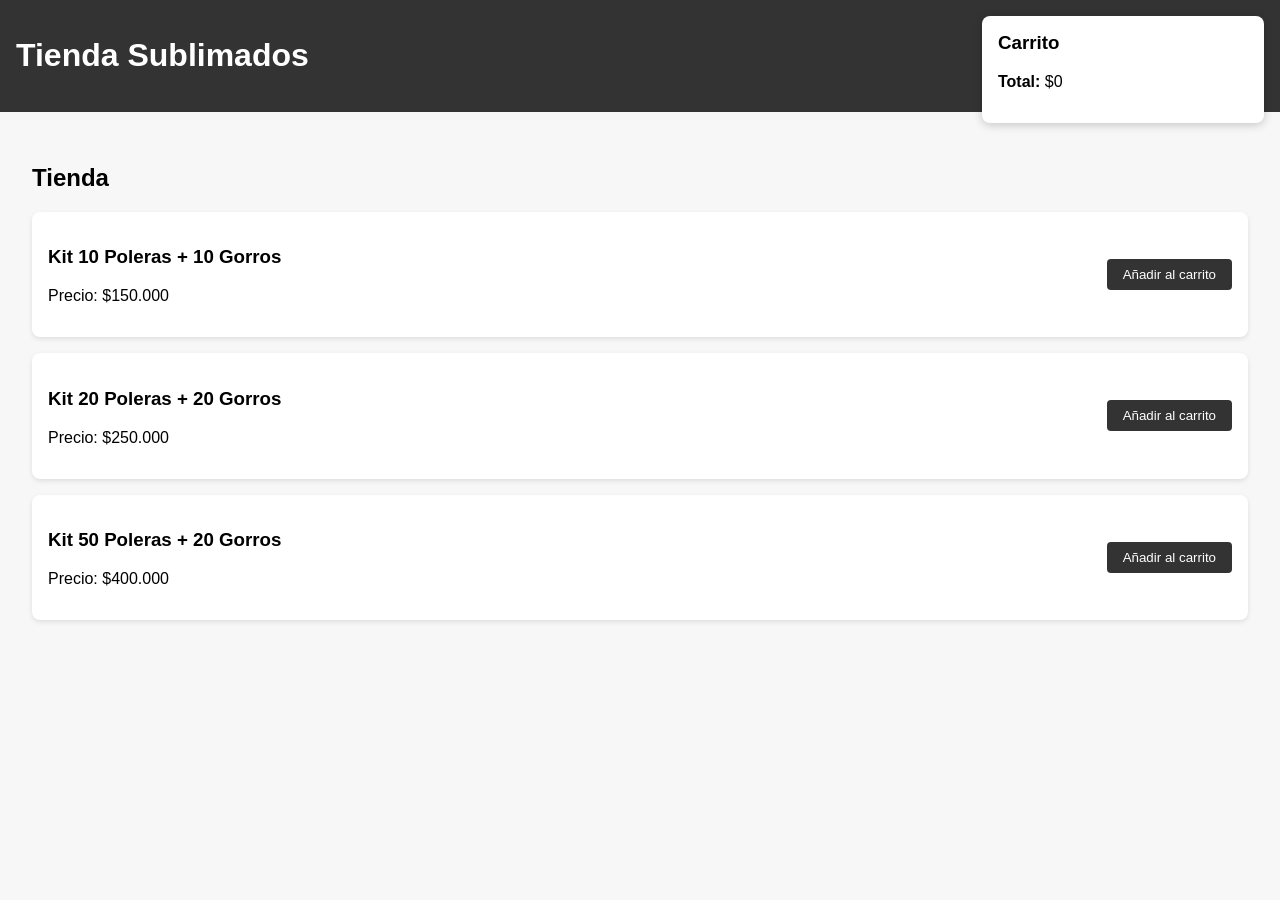
==== index.html @ 276286e6 "Rename index to index.html" ====
<!DOCTYPE html>
<html lang="es">
<head>
<meta charset="UTF-8">
<meta name="viewport" content="width=device-width, initial-scale=1.0">
<title>Tienda de Sublimados</title>
<style>
    body { font-family: Arial, sans-serif; margin: 0; padding: 0; background: #f7f7f7; }
    header { background: #333; color: white; padding: 1rem; display: flex; justify-content: space-between; align-items: center; }
    nav a { color: white; margin: 0 1rem; text-decoration: none; }
    .container { padding: 2rem; }
    .product { background: white; padding: 1rem; margin: 1rem 0; border-radius: 8px; box-shadow: 0 2px 5px rgba(0,0,0,0.1); display: flex; justify-content: space-between; align-items: center; }
    .cart { position: fixed; top: 1rem; right: 1rem; background: white; padding: 1rem; border-radius: 8px; width: 250px; box-shadow: 0 2px 10px rgba(0,0,0,0.2); }
    .cart h3 { margin-top: 0; }
    button { background: #333; color: white; border: none; padding: 0.5rem 1rem; border-radius: 4px; cursor: pointer; }
    button:hover { background: #555; }
    ul { list-style: none; padding: 0; }
</style>
</head>
<body>

<header>
    <h1>Tienda Sublimados</h1>
    <nav>
        <a href="#tienda">Tienda</a>
        <a href="#carrito">Carrito</a>
    </nav>
</header>

<div class="container" id="tienda">
    <h2>Tienda</h2>

    <div class="product">
        <div>
            <h3>Kit 10 Poleras + 10 Gorros</h3>
            <p>Precio: $150.000</p>
        </div>
        <button onclick="addToCart('Kit 10 poleras + 10 gorros', 150000)">Añadir al carrito</button>
    </div>

    <div class="product">
        <div>
            <h3>Kit 20 Poleras + 20 Gorros</h3>
            <p>Precio: $250.000</p>
        </div>
        <button onclick="addToCart('Kit 20 poleras + 20 gorros', 250000)">Añadir al carrito</button>
    </div>

    <div class="product">
        <div>
            <h3>Kit 50 Poleras + 20 Gorros</h3>
            <p>Precio: $400.000</p>
        </div>
        <button onclick="addToCart('Kit 50 poleras + 20 gorros', 400000)">Añadir al carrito</button>
    </div>
</div>

<div class="cart" id="carrito">
    <h3>Carrito</h3>
    <ul id="cart-items"></ul>
    <p><strong>Total:</strong> $<span id="cart-total">0</span></p>
</div>

<script>
let cart = [];

function addToCart(name, price) {
    cart.push({ name, price });
    renderCart();
}

function renderCart() {
    const cartItems = document.getElementById('cart-items');
    const cartTotal = document.getElementById('cart-total');
    cartItems.innerHTML = '';
    let total = 0;

    cart.forEach((item, index) => {
        total += item.price;
        const li = document.createElement('li');
        li.textContent = `${item.name} - $${item.price}`;
        cartItems.appendChild(li);
    });

    cartTotal.textContent = total.toLocaleString();
}
</script>

</body>
</html>
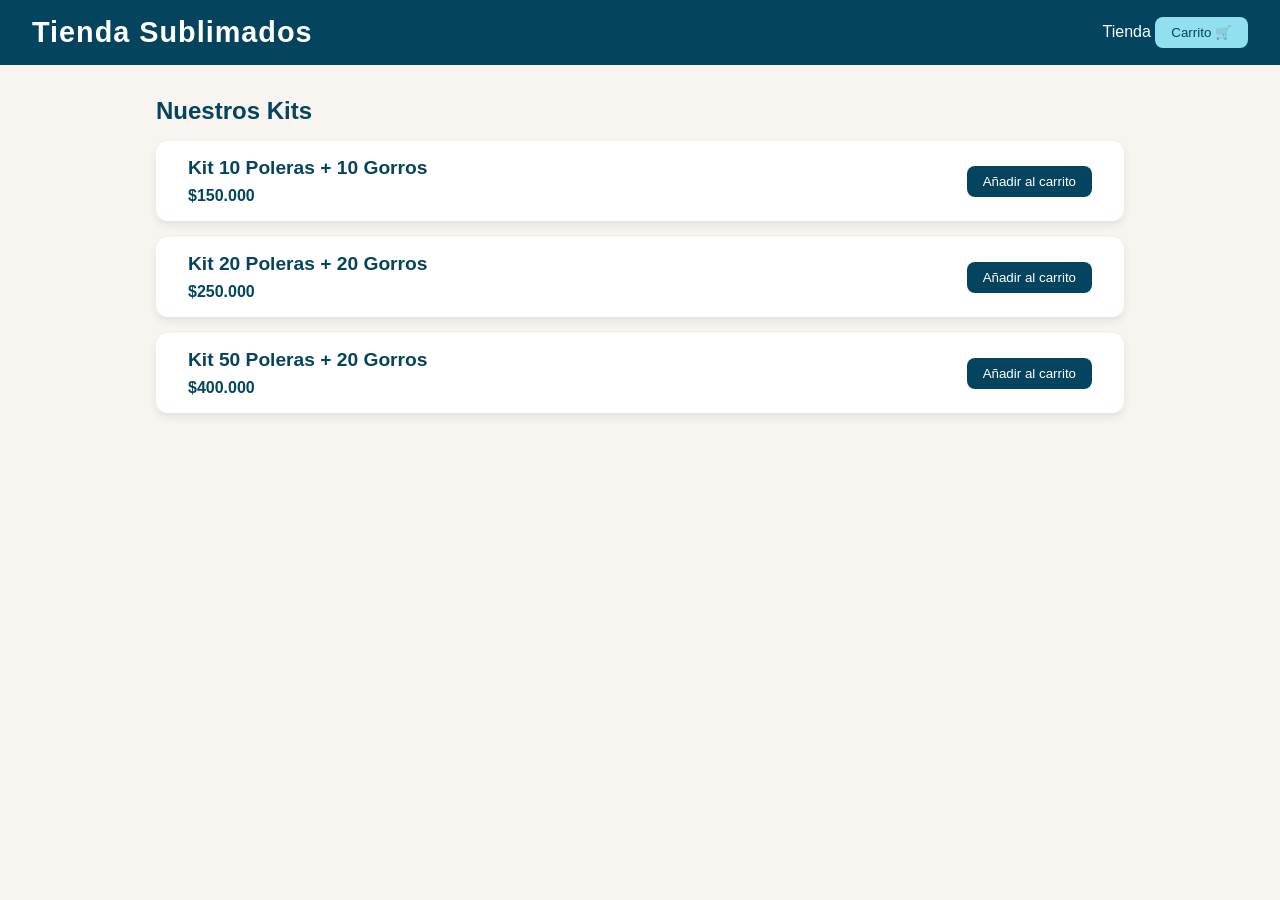
==== commit f2d12673: "Update index.html" ====
--- a/index.html
+++ b/index.html
@@ -3,18 +3,46 @@
 <head>
 <meta charset="UTF-8">
 <meta name="viewport" content="width=device-width, initial-scale=1.0">
-<title>Tienda de Sublimados</title>
+<title>Tienda Sublimados | Estilo Japonés</title>
 <style>
-    body { font-family: Arial, sans-serif; margin: 0; padding: 0; background: #f7f7f7; }
-    header { background: #333; color: white; padding: 1rem; display: flex; justify-content: space-between; align-items: center; }
-    nav a { color: white; margin: 0 1rem; text-decoration: none; }
-    .container { padding: 2rem; }
-    .product { background: white; padding: 1rem; margin: 1rem 0; border-radius: 8px; box-shadow: 0 2px 5px rgba(0,0,0,0.1); display: flex; justify-content: space-between; align-items: center; }
-    .cart { position: fixed; top: 1rem; right: 1rem; background: white; padding: 1rem; border-radius: 8px; width: 250px; box-shadow: 0 2px 10px rgba(0,0,0,0.2); }
-    .cart h3 { margin-top: 0; }
-    button { background: #333; color: white; border: none; padding: 0.5rem 1rem; border-radius: 4px; cursor: pointer; }
-    button:hover { background: #555; }
-    ul { list-style: none; padding: 0; }
+    /* Paleta: arena, blanco, azul petróleo suave */
+    :root {
+        --color-bg: #f8f4ef; /* arena */
+        --color-primary: #05445e; /* azul petróleo */
+        --color-secondary: #ffffff; /* blanco */
+        --color-accent: #90e0ef; /* azul suave */
+        --color-text: #333;
+    }
+
+    * { box-sizing: border-box; margin: 0; padding: 0; font-family: 'Arial', sans-serif; }
+    body { background: var(--color-bg); color: var(--color-text); }
+
+    /* Header */
+    header { background: var(--color-primary); color: var(--color-secondary); padding: 1rem 2rem; display: flex; justify-content: space-between; align-items: center; position: sticky; top: 0; z-index: 1000; }
+    header h1 { font-size: 1.8rem; letter-spacing: 1px; }
+    nav a { color: var(--color-secondary); margin-left: 1.5rem; text-decoration: none; font-weight: 500; transition: 0.3s; }
+    nav a:hover { color: var(--color-accent); }
+
+    /* Container */
+    .container { max-width: 1000px; margin: 2rem auto; padding: 0 1rem; }
+
+    /* Productos */
+    .product { background: var(--color-secondary); padding: 1rem 2rem; margin: 1rem 0; border-radius: 12px; display: flex; justify-content: space-between; align-items: center; box-shadow: 0 4px 10px rgba(0,0,0,0.08); }
+    .product h3 { font-size: 1.2rem; margin-bottom: 0.5rem; color: var(--color-primary); }
+    .product p { font-weight: bold; color: var(--color-primary); }
+    .product button { background: var(--color-primary); color: var(--color-secondary); border: none; padding: 0.5rem 1rem; border-radius: 8px; cursor: pointer; transition: 0.3s; }
+    .product button:hover { background: var(--color-accent); color: var(--color-primary); }
+
+    /* Carrito */
+    .cart-button { background: var(--color-accent); color: var(--color-primary); border: none; padding: 0.5rem 1rem; border-radius: 8px; cursor: pointer; transition: 0.3s; }
+    .cart-button:hover { background: var(--color-primary); color: var(--color-secondary); }
+
+    .cart { position: fixed; top: 70px; right: 20px; background: var(--color-secondary); width: 300px; max-height: 80vh; overflow-y: auto; padding: 1rem; border-radius: 12px; box-shadow: 0 4px 15px rgba(0,0,0,0.2); display: none; flex-direction: column; z-index: 999; }
+    .cart h3 { margin-bottom: 1rem; color: var(--color-primary); text-align: center; }
+    .cart ul { list-style: none; padding: 0; margin-bottom: 1rem; }
+    .cart ul li { margin-bottom: 0.5rem; display: flex; justify-content: space-between; font-weight: 500; }
+    .cart-total { font-weight: bold; font-size: 1.1rem; text-align: right; color: var(--color-primary); }
+
 </style>
 </head>
 <body>
@@ -23,42 +51,42 @@
     <h1>Tienda Sublimados</h1>
     <nav>
         <a href="#tienda">Tienda</a>
-        <a href="#carrito">Carrito</a>
+        <button class="cart-button" onclick="toggleCart()">Carrito 🛒</button>
     </nav>
 </header>
 
 <div class="container" id="tienda">
-    <h2>Tienda</h2>
+    <h2 style="margin-bottom: 1rem; color: var(--color-primary);">Nuestros Kits</h2>
 
     <div class="product">
         <div>
             <h3>Kit 10 Poleras + 10 Gorros</h3>
-            <p>Precio: $150.000</p>
+            <p>$150.000</p>
         </div>
-        <button onclick="addToCart('Kit 10 poleras + 10 gorros', 150000)">Añadir al carrito</button>
+        <button onclick="addToCart('Kit 10 Poleras + 10 Gorros', 150000)">Añadir al carrito</button>
     </div>
 
     <div class="product">
         <div>
             <h3>Kit 20 Poleras + 20 Gorros</h3>
-            <p>Precio: $250.000</p>
+            <p>$250.000</p>
         </div>
-        <button onclick="addToCart('Kit 20 poleras + 20 gorros', 250000)">Añadir al carrito</button>
+        <button onclick="addToCart('Kit 20 Poleras + 20 Gorros', 250000)">Añadir al carrito</button>
     </div>
 
     <div class="product">
         <div>
             <h3>Kit 50 Poleras + 20 Gorros</h3>
-            <p>Precio: $400.000</p>
+            <p>$400.000</p>
         </div>
-        <button onclick="addToCart('Kit 50 poleras + 20 gorros', 400000)">Añadir al carrito</button>
+        <button onclick="addToCart('Kit 50 Poleras + 20 Gorros', 400000)">Añadir al carrito</button>
     </div>
 </div>
 
 <div class="cart" id="carrito">
-    <h3>Carrito</h3>
+    <h3>Carrito de Compras</h3>
     <ul id="cart-items"></ul>
-    <p><strong>Total:</strong> $<span id="cart-total">0</span></p>
+    <p class="cart-total">Total: $<span id="cart-total">0</span></p>
 </div>
 
 <script>
@@ -67,6 +95,9 @@
 function addToCart(name, price) {
     cart.push({ name, price });
     renderCart();
+    if (!document.getElementById('carrito').style.display || document.getElementById('carrito').style.display === 'none') {
+        toggleCart();
+    }
 }
 
 function renderCart() {
@@ -78,12 +109,21 @@
     cart.forEach((item, index) => {
         total += item.price;
         const li = document.createElement('li');
-        li.textContent = `${item.name} - $${item.price}`;
+        li.textContent = `${item.name} - $${item.price.toLocaleString()}`;
         cartItems.appendChild(li);
     });
 
     cartTotal.textContent = total.toLocaleString();
 }
+
+function toggleCart() {
+    const cartEl = document.getElementById('carrito');
+    if (cartEl.style.display === 'flex') {
+        cartEl.style.display = 'none';
+    } else {
+        cartEl.style.display = 'flex';
+    }
+}
 </script>
 
 </body>
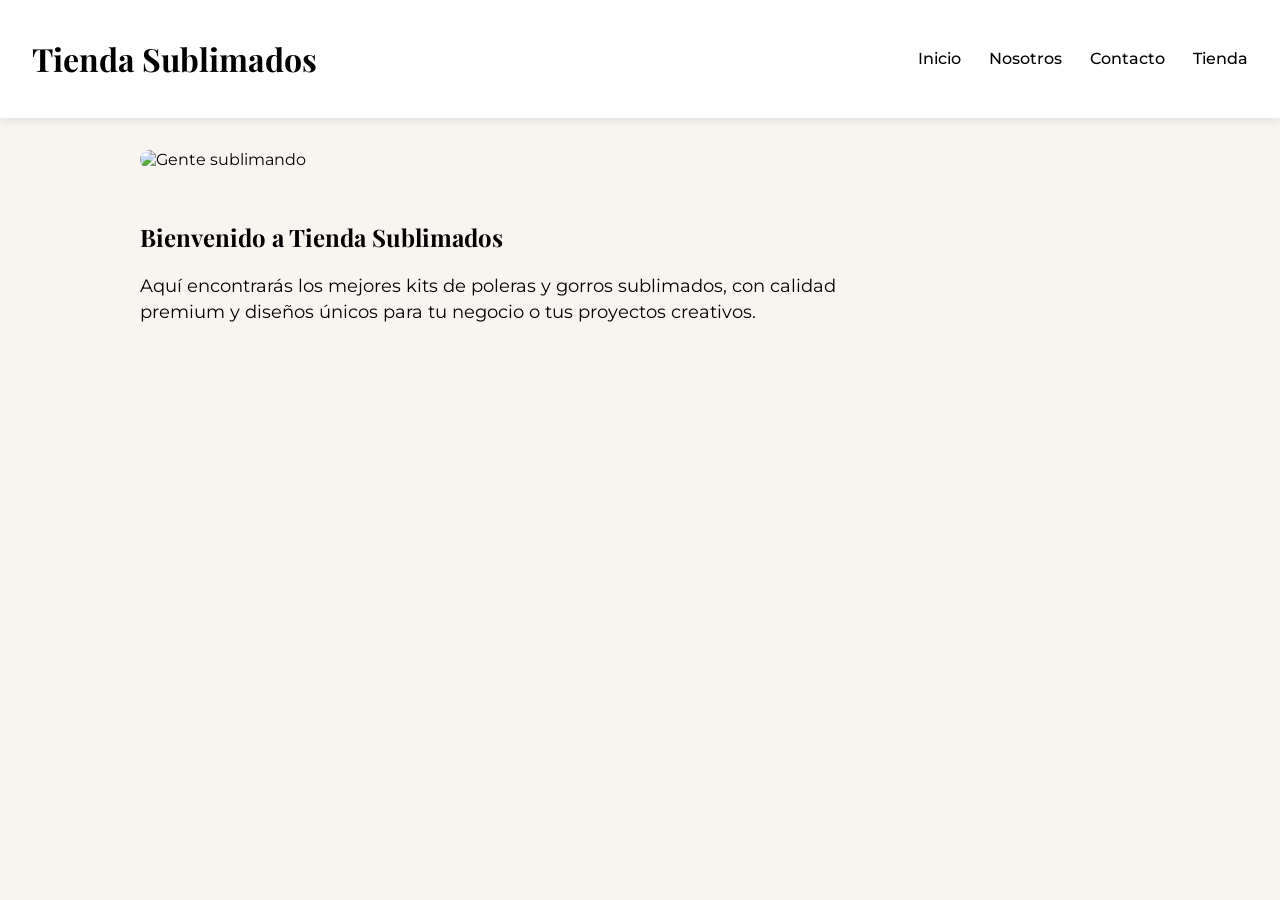
==== commit 22676bcc: "Update index.html" ====
--- a/index.html
+++ b/index.html
@@ -3,128 +3,29 @@
 <head>
 <meta charset="UTF-8">
 <meta name="viewport" content="width=device-width, initial-scale=1.0">
-<title>Tienda Sublimados | Estilo Japonés</title>
-<style>
-    /* Paleta: arena, blanco, azul petróleo suave */
-    :root {
-        --color-bg: #f8f4ef; /* arena */
-        --color-primary: #05445e; /* azul petróleo */
-        --color-secondary: #ffffff; /* blanco */
-        --color-accent: #90e0ef; /* azul suave */
-        --color-text: #333;
-    }
-
-    * { box-sizing: border-box; margin: 0; padding: 0; font-family: 'Arial', sans-serif; }
-    body { background: var(--color-bg); color: var(--color-text); }
-
-    /* Header */
-    header { background: var(--color-primary); color: var(--color-secondary); padding: 1rem 2rem; display: flex; justify-content: space-between; align-items: center; position: sticky; top: 0; z-index: 1000; }
-    header h1 { font-size: 1.8rem; letter-spacing: 1px; }
-    nav a { color: var(--color-secondary); margin-left: 1.5rem; text-decoration: none; font-weight: 500; transition: 0.3s; }
-    nav a:hover { color: var(--color-accent); }
-
-    /* Container */
-    .container { max-width: 1000px; margin: 2rem auto; padding: 0 1rem; }
-
-    /* Productos */
-    .product { background: var(--color-secondary); padding: 1rem 2rem; margin: 1rem 0; border-radius: 12px; display: flex; justify-content: space-between; align-items: center; box-shadow: 0 4px 10px rgba(0,0,0,0.08); }
-    .product h3 { font-size: 1.2rem; margin-bottom: 0.5rem; color: var(--color-primary); }
-    .product p { font-weight: bold; color: var(--color-primary); }
-    .product button { background: var(--color-primary); color: var(--color-secondary); border: none; padding: 0.5rem 1rem; border-radius: 8px; cursor: pointer; transition: 0.3s; }
-    .product button:hover { background: var(--color-accent); color: var(--color-primary); }
-
-    /* Carrito */
-    .cart-button { background: var(--color-accent); color: var(--color-primary); border: none; padding: 0.5rem 1rem; border-radius: 8px; cursor: pointer; transition: 0.3s; }
-    .cart-button:hover { background: var(--color-primary); color: var(--color-secondary); }
-
-    .cart { position: fixed; top: 70px; right: 20px; background: var(--color-secondary); width: 300px; max-height: 80vh; overflow-y: auto; padding: 1rem; border-radius: 12px; box-shadow: 0 4px 15px rgba(0,0,0,0.2); display: none; flex-direction: column; z-index: 999; }
-    .cart h3 { margin-bottom: 1rem; color: var(--color-primary); text-align: center; }
-    .cart ul { list-style: none; padding: 0; margin-bottom: 1rem; }
-    .cart ul li { margin-bottom: 0.5rem; display: flex; justify-content: space-between; font-weight: 500; }
-    .cart-total { font-weight: bold; font-size: 1.1rem; text-align: right; color: var(--color-primary); }
-
-</style>
+<title>Tienda Sublimados | Inicio</title>
+<link href="https://fonts.googleapis.com/css2?family=Montserrat:wght@400;500&family=Playfair+Display:wght@700&display=swap" rel="stylesheet">
+<link rel="stylesheet" href="style.css">
 </head>
 <body>
 
 <header>
     <h1>Tienda Sublimados</h1>
     <nav>
-        <a href="#tienda">Tienda</a>
-        <button class="cart-button" onclick="toggleCart()">Carrito 🛒</button>
+        <a href="index.html">Inicio</a>
+        <a href="nosotros.html">Nosotros</a>
+        <a href="contacto.html">Contacto</a>
+        <a href="tienda.html">Tienda</a>
     </nav>
 </header>
 
-<div class="container" id="tienda">
-    <h2 style="margin-bottom: 1rem; color: var(--color-primary);">Nuestros Kits</h2>
-
-    <div class="product">
-        <div>
-            <h3>Kit 10 Poleras + 10 Gorros</h3>
-            <p>$150.000</p>
-        </div>
-        <button onclick="addToCart('Kit 10 Poleras + 10 Gorros', 150000)">Añadir al carrito</button>
-    </div>
-
-    <div class="product">
-        <div>
-            <h3>Kit 20 Poleras + 20 Gorros</h3>
-            <p>$250.000</p>
-        </div>
-        <button onclick="addToCart('Kit 20 Poleras + 20 Gorros', 250000)">Añadir al carrito</button>
-    </div>
-
-    <div class="product">
-        <div>
-            <h3>Kit 50 Poleras + 20 Gorros</h3>
-            <p>$400.000</p>
-        </div>
-        <button onclick="addToCart('Kit 50 Poleras + 20 Gorros', 400000)">Añadir al carrito</button>
-    </div>
+<div class="container">
+    <section id="presentacion">
+        <img src="img/gente-sublimando.jpg" alt="Gente sublimando" style="width:100%; border-radius:12px; margin-bottom:2rem;">
+        <h2>Bienvenido a Tienda Sublimados</h2>
+        <p style="font-size:1.1rem; line-height:1.5; max-width:700px;">Aquí encontrarás los mejores kits de poleras y gorros sublimados, con calidad premium y diseños únicos para tu negocio o tus proyectos creativos.</p>
+    </section>
 </div>
-
-<div class="cart" id="carrito">
-    <h3>Carrito de Compras</h3>
-    <ul id="cart-items"></ul>
-    <p class="cart-total">Total: $<span id="cart-total">0</span></p>
-</div>
-
-<script>
-let cart = [];
-
-function addToCart(name, price) {
-    cart.push({ name, price });
-    renderCart();
-    if (!document.getElementById('carrito').style.display || document.getElementById('carrito').style.display === 'none') {
-        toggleCart();
-    }
-}
-
-function renderCart() {
-    const cartItems = document.getElementById('cart-items');
-    const cartTotal = document.getElementById('cart-total');
-    cartItems.innerHTML = '';
-    let total = 0;
-
-    cart.forEach((item, index) => {
-        total += item.price;
-        const li = document.createElement('li');
-        li.textContent = `${item.name} - $${item.price.toLocaleString()}`;
-        cartItems.appendChild(li);
-    });
-
-    cartTotal.textContent = total.toLocaleString();
-}
-
-function toggleCart() {
-    const cartEl = document.getElementById('carrito');
-    if (cartEl.style.display === 'flex') {
-        cartEl.style.display = 'none';
-    } else {
-        cartEl.style.display = 'flex';
-    }
-}
-</script>
 
 </body>
 </html>
--- a/style.css
+++ b/style.css
@@ -0,0 +1,87 @@
+/* Paleta: arena, negro, blanco */
+:root {
+    --color-bg: #f8f4ef; /* arena */
+    --color-primary: #000000; /* negro para texto premium */
+    --color-accent: #05445e; /* azul petróleo para botones */
+    --color-secondary: #ffffff; /* blanco para tarjetas */
+}
+
+body {
+    background: var(--color-bg);
+    color: var(--color-primary);
+    font-family: 'Montserrat', sans-serif;
+    margin: 0;
+    padding: 0;
+}
+
+/* Tipografía premium para títulos */
+h1, h2, h3 {
+    font-family: 'Playfair Display', serif;
+    color: var(--color-primary);
+}
+
+header {
+    background: var(--color-secondary);
+    padding: 1rem 2rem;
+    display: flex;
+    justify-content: space-between;
+    align-items: center;
+    box-shadow: 0 2px 10px rgba(0,0,0,0.1);
+    position: sticky;
+    top: 0;
+    z-index: 1000;
+}
+
+nav a {
+    color: var(--color-primary);
+    margin-left: 1.5rem;
+    text-decoration: none;
+    font-weight: 500;
+    transition: 0.3s;
+}
+
+nav a:hover { color: var(--color-accent); }
+
+.container {
+    max-width: 1000px;
+    margin: 2rem auto;
+    padding: 0 1rem;
+}
+
+/* Botones */
+button {
+    background: var(--color-accent);
+    color: var(--color-secondary);
+    border: none;
+    padding: 0.5rem 1rem;
+    border-radius: 8px;
+    cursor: pointer;
+    transition: 0.3s;
+}
+
+button:hover { background: #033649; }
+
+/* Carrito desplegable */
+.cart {
+    position: fixed;
+    top: 70px;
+    right: 20px;
+    background: var(--color-secondary);
+    width: 300px;
+    max-height: 80vh;
+    overflow-y: auto;
+    padding: 1rem;
+    border-radius: 12px;
+    box-shadow: 0 4px 15px rgba(0,0,0,0.2);
+    display: none;
+    flex-direction: column;
+    z-index: 999;
+}
+
+.cart h3 {
+    margin-bottom: 1rem;
+    text-align: center;
+}
+.cart ul { list-style: none; padding: 0; margin-bottom: 1rem; }
+.cart ul li { margin-bottom: 0.5rem; display: flex; justify-content: space-between; font-weight: 500; }
+.cart-total { font-weight: bold; font-size: 1.1rem; text-align: right; }
